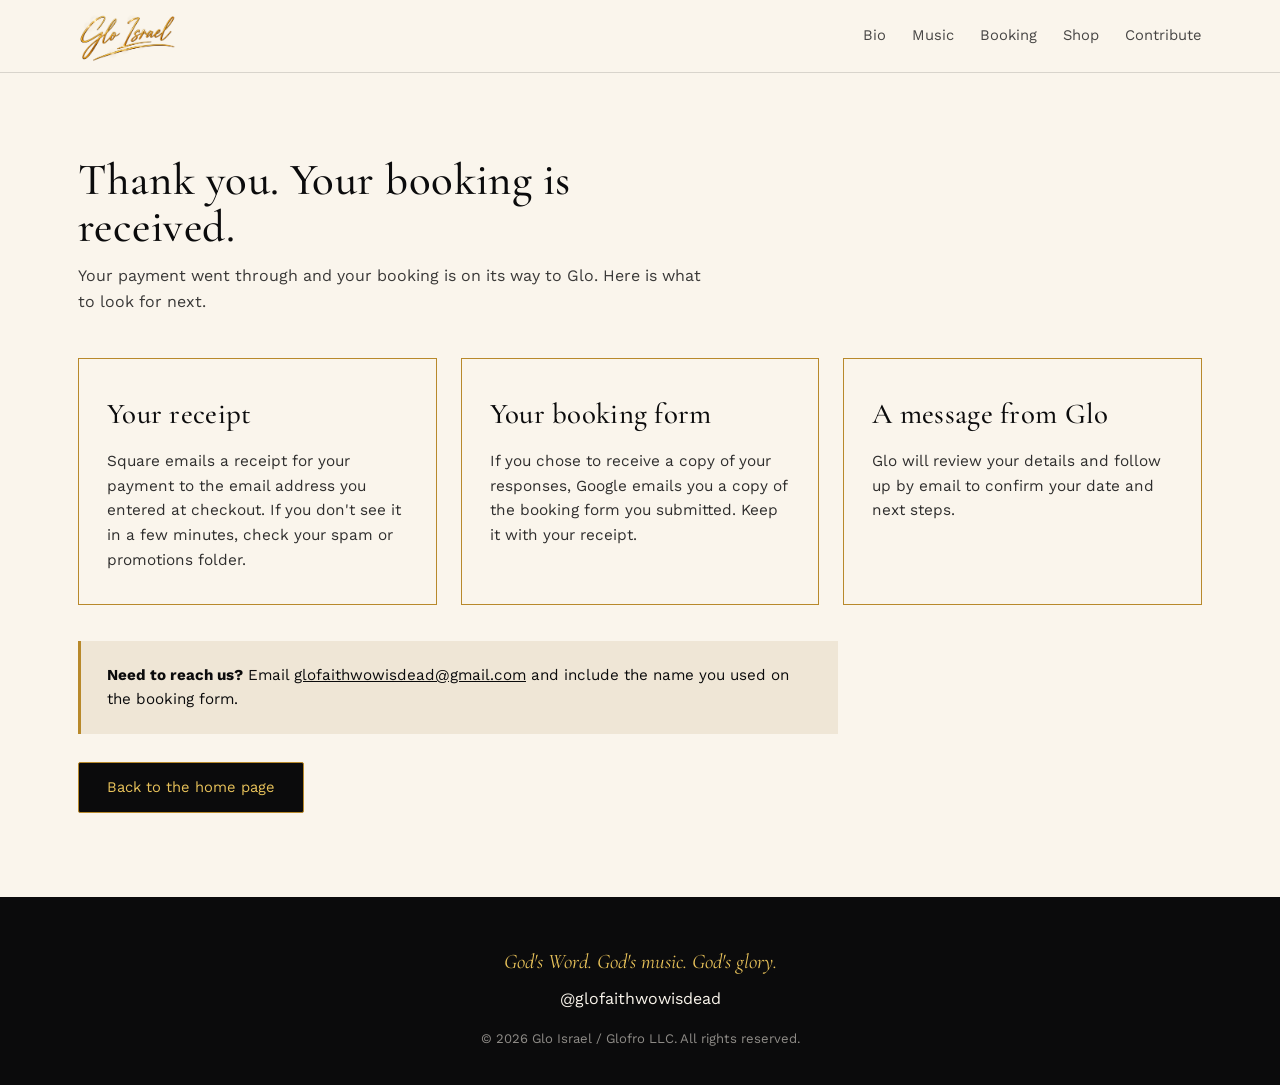
==== booking-received-x7q2.html @ c50c64b9 "Add files via upload" ====
<!DOCTYPE html><html lang="en"><head><meta charset="UTF-8"><meta name="viewport" content="width=device-width, initial-scale=1"><title>Booking received — Glo Israel</title><link rel="preconnect" href="https://fonts.googleapis.com"><link rel="preconnect" href="https://fonts.gstatic.com" crossorigin><link href="https://fonts.googleapis.com/css2?family=Cormorant+Garamond:ital,wght@0,400;0,500;0,600;1,400;1,500&family=Work+Sans:wght@300;400;500;600&display=swap" rel="stylesheet"><link rel="stylesheet" href="styles.css"><meta name="robots" content="noindex,nofollow"></head><body><nav><div class="wrap"><a class="brand" href="index.html"><img src="images/logo-gold.png" alt="Glo Israel"></a><div class="navlinks"><a href="index.html#bio">Bio</a><a href="index.html#music">Music</a><a href="booking.html">Booking</a><a href="shop.html" >Shop</a><a href="contribute.html" >Contribute</a></div></div></nav>
<section><div class="wrap"><div class="head"><h2>Thank you. Your booking is received.</h2><p>Your payment went through and your booking is on its way to Glo. Here is what to look for next.</p></div>
<div class="cards">
<div class="card"><h3>Your receipt</h3><p>Square emails a receipt for your payment to the email address you entered at checkout. If you don't see it in a few minutes, check your spam or promotions folder.</p></div>
<div class="card"><h3>Your booking form</h3><p>If you chose to receive a copy of your responses, Google emails you a copy of the booking form you submitted. Keep it with your receipt.</p></div>
<div class="card"><h3>A message from Glo</h3><p>Glo will review your details and follow up by email to confirm your date and next steps.</p></div></div>
<div class="note"><b>Need to reach us?</b> Email <a href="mailto:glofaithwowisdead@gmail.com" style="text-decoration:underline">glofaithwowisdead@gmail.com</a> and include the name you used on the booking form.</div>
<div class="cta" style="margin-top:28px"><a class="btn btn-gold" href="index.html">Back to the home page</a></div></div></section>
<footer><div class="wrap"><span class="s">God&#39;s Word. God&#39;s music. God&#39;s glory.</span><div>@glofaithwowisdead</div><div class="fine">&copy; 2026 Glo Israel / Glofro LLC. All rights reserved.</div></div></footer></body></html>
---- styles.css ----
:root{--ivory:#FAF5EC;--sand:#EFE6D6;--ink:#0B0B0C;--gold:#B8892B;--gold-hi:#E8C25A;--line:rgba(11,11,12,.14);--purple:#4B1FA0}
*{box-sizing:border-box;margin:0;padding:0}html{scroll-behavior:smooth}
body{background:var(--ivory);color:var(--ink);font:400 16px/1.6 'Work Sans',sans-serif;-webkit-font-smoothing:antialiased}
h1,h2,h3{font-family:'Cormorant Garamond',serif;font-weight:500;letter-spacing:.01em}
a{color:inherit;text-decoration:none}img{max-width:100%;display:block}
.wrap{max-width:1180px;margin:0 auto;padding:0 28px}
nav{position:sticky;top:0;z-index:50;background:rgba(250,245,236,.94);backdrop-filter:blur(6px);border-bottom:1px solid var(--line)}
nav .wrap{display:flex;align-items:center;justify-content:space-between;padding-top:10px;padding-bottom:10px;gap:16px}
.brand img{height:52px;width:auto;}
.navlinks{display:flex;gap:26px;font-size:.92rem}.navlinks a{opacity:.75;padding:6px 0}.navlinks a:hover,.navlinks a.on{opacity:1;border-bottom:2px solid var(--gold)}
@media(max-width:640px){.navlinks{gap:14px;font-size:.82rem}.brand img{height:38px}}
section{padding:84px 0}
.head{margin-bottom:44px;max-width:640px}.head h2{font-size:clamp(2.1rem,4vw,2.8rem);line-height:1.05}.head p{margin-top:12px;opacity:.8}
.btn{display:inline-block;padding:13px 28px;font-size:.92rem;border-radius:2px;border:1px solid var(--ink);transition:.25s;cursor:pointer;font-family:inherit;background:none;color:inherit}
.btn-gold{background:var(--ink);color:var(--gold-hi);border-color:var(--gold)}.btn-gold:hover{background:var(--gold);color:var(--ink)}
.btn-line:hover{background:var(--ink);color:var(--ivory)}
.dark{background:var(--ink);color:var(--ivory)}.dark .head p{opacity:.7}
.sand{background:var(--sand)}
.hero{display:grid;grid-template-columns:1.05fr .95fr;background:var(--ivory)}
.hero-text{display:flex;flex-direction:column;justify-content:center;padding:80px 48px 80px 28px;max-width:640px;margin-left:auto}
.verse{font:italic 500 clamp(1.6rem,3vw,2.3rem)/1.3 'Cormorant Garamond',serif;color:var(--ink)}
.verse small{display:block;font:400 .95rem 'Work Sans',sans-serif;opacity:.7;margin-top:10px}
.hero h1{margin:22px 0 10px}.hero h1 img{width:min(520px,100%);}
.hero p.sub{opacity:.8;max-width:430px}.cta{margin-top:32px;display:flex;gap:14px;flex-wrap:wrap}

.hero-img{background:#dcdcde}.hero-img img{width:100%;height:100%;object-fit:cover;object-position:center 30%;min-height:560px}
@media(max-width:900px){.hero{grid-template-columns:1fr}.hero-img{order:1}.hero-text{order:2;padding:48px 28px;margin:0}.hero-img img{min-height:0;max-height:560px}}
.video{aspect-ratio:16/9;max-width:900px;margin:0 auto;border:1px solid var(--gold);background:#000}.video iframe{width:100%;height:100%;border:0}
.bio-grid{display:grid;grid-template-columns:.85fr 1.15fr;gap:56px;align-items:start}.bio-grid p{margin-bottom:18px;max-width:60ch}
.closer{font:italic 1.25rem 'Cormorant Garamond',serif;color:var(--gold)}
@media(max-width:840px){.bio-grid{grid-template-columns:1fr;gap:32px}}
.track{display:grid;grid-template-columns:110px 1fr auto;gap:28px;align-items:center;padding:28px 0;border-top:1px solid var(--line)}.track:last-child{border-bottom:1px solid var(--line)}
.track img{width:110px;height:110px;object-fit:cover}.track h3{font-size:1.6rem}.track .ref{font-style:italic;color:var(--gold);font-size:.88rem}
.meta{text-align:right;font-size:.85rem;opacity:.75}
@media(max-width:720px){.track{grid-template-columns:80px 1fr}.track img{width:80px;height:80px}.meta{grid-column:1/-1;text-align:left}}
.embed{margin-bottom:20px;border:1px solid rgba(255,255,255,.14)}.plat{display:flex;gap:12px;flex-wrap:wrap;margin-top:24px}
.plat a{padding:13px 24px;border:1px solid rgba(255,255,255,.3);border-radius:2px}.plat a:hover{border-color:var(--gold-hi)}
.cards{display:grid;grid-template-columns:repeat(3,1fr);gap:24px}
.card{border:1px solid var(--gold);background:var(--ivory);padding:32px 28px;display:flex;flex-direction:column;gap:12px}
.card h3{font-size:1.8rem}.card .tag{color:var(--gold);font-style:italic;font-family:'Cormorant Garamond',serif;font-size:1.1rem}.card .btn{margin-top:auto;text-align:center}
.card p{opacity:.85;font-size:.96rem}
@media(max-width:900px){.cards{grid-template-columns:1fr}}
.note{margin-top:36px;padding:22px 26px;border-left:3px solid var(--gold);background:var(--sand);font-size:.95rem;max-width:760px}
.shop{display:grid;grid-template-columns:1fr 1fr;gap:56px;align-items:center}
.shop img{width:100%;max-width:480px;margin:0 auto;border:1px solid var(--gold)}
.swatches{display:flex;gap:12px;margin:14px 0 22px}
.sw{width:44px;height:44px;border-radius:50%;border:2px solid var(--ivory);outline:1px solid var(--line);cursor:pointer}.sw.on{outline:2px solid var(--gold)}
select{padding:12px;font:inherit;border:1px solid var(--ink);background:var(--ivory);min-width:140px}
.price{font:500 2.2rem 'Cormorant Garamond',serif}
@media(max-width:840px){.shop{grid-template-columns:1fr;gap:32px}}
ul.use{margin:14px 0 24px 20px}ul.use li{margin-bottom:6px}
.contact .row{margin-bottom:18px}.contact .l{font-size:.82rem;opacity:.6;display:block}
footer{background:var(--ink);color:var(--ivory);padding:52px 0 36px;text-align:center}
footer .s{font:italic 1.3rem 'Cormorant Garamond',serif;color:var(--gold-hi);display:block;margin-bottom:12px}footer .fine{font-size:.82rem;opacity:.55;margin-top:16px}
:focus-visible{outline:2px solid var(--gold);outline-offset:3px}

.split{display:grid;grid-template-columns:1fr 1fr;gap:48px;align-items:center}.split>img{width:100%;max-height:520px;object-fit:cover;object-position:center 20%;border:1px solid var(--gold)}
.gallery{display:grid;grid-template-columns:repeat(3,1fr);gap:18px}.gallery img{width:100%;aspect-ratio:3/4;object-fit:cover;object-position:center 25%;border:1px solid var(--gold)}.gallery img.w{aspect-ratio:3/4}
.dark-g{margin-top:56px}
@media(max-width:840px){.split{grid-template-columns:1fr;gap:28px}.gallery{gap:10px}}
.bio-grid>*,.split>*,.shop>*,.hero>*{min-width:0}.track img{background:linear-gradient(135deg,#0B0B0C,#4a3810);color:transparent;font-size:0}
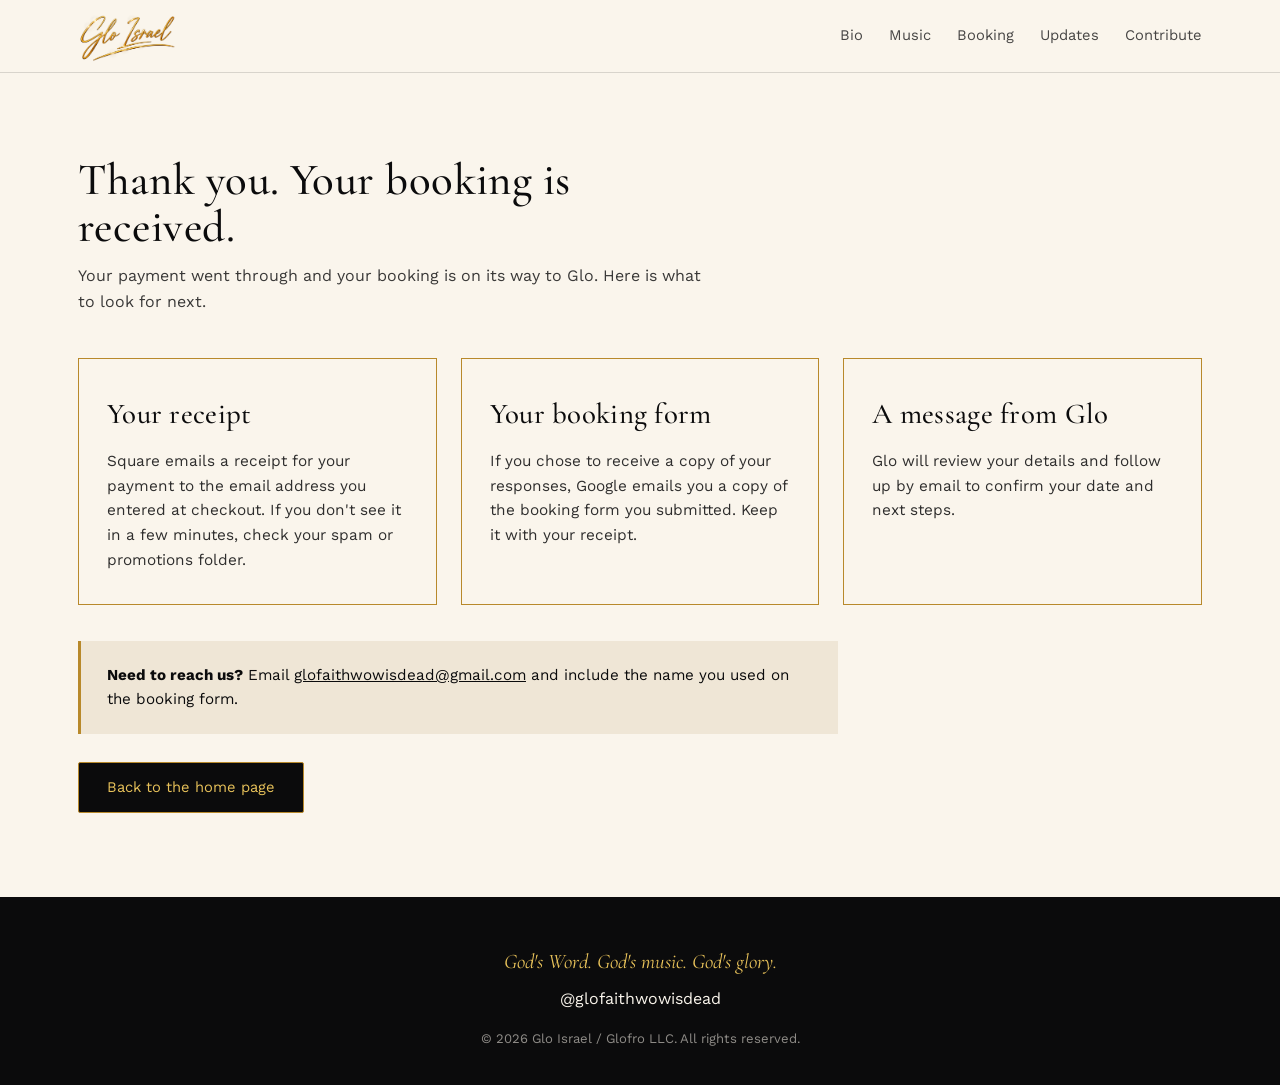
==== commit cde14a59: "Update booking-received-x7q2.html" ====
--- a/booking-received-x7q2.html
+++ b/booking-received-x7q2.html
@@ -1,4 +1,13 @@
-<!DOCTYPE html><html lang="en"><head><meta charset="UTF-8"><meta name="viewport" content="width=device-width, initial-scale=1"><title>Booking received — Glo Israel</title><link rel="preconnect" href="https://fonts.googleapis.com"><link rel="preconnect" href="https://fonts.gstatic.com" crossorigin><link href="https://fonts.googleapis.com/css2?family=Cormorant+Garamond:ital,wght@0,400;0,500;0,600;1,400;1,500&family=Work+Sans:wght@300;400;500;600&display=swap" rel="stylesheet"><link rel="stylesheet" href="styles.css"><meta name="robots" content="noindex,nofollow"></head><body><nav><div class="wrap"><a class="brand" href="index.html"><img src="images/logo-gold.png" alt="Glo Israel"></a><div class="navlinks"><a href="index.html#bio">Bio</a><a href="index.html#music">Music</a><a href="booking.html">Booking</a><a href="shop.html" >Shop</a><a href="contribute.html" >Contribute</a></div></div></nav>
+<!DOCTYPE html><html lang="en"><head><script>(function(w,d,s,l,i){w[l]=w[l]||[];w[l].push({'gtm.start':new Date().getTime(),event:'gtm.js'});var f=d.getElementsByTagName(s)[0],j=d.createElement(s),dl=l!='dataLayer'?'&l='+l:'';j.async=true;j.src='https://www.googletagmanager.com/gtm.js?id='+i+dl;f.parentNode.insertBefore(j,f);})(window,document,'script','dataLayer','GTM-5RPHSQC5');</script><meta charset="UTF-8"><meta name="viewport" content="width=device-width, initial-scale=1"><title>Booking received — Glo Israel</title><link rel="preconnect" href="https://fonts.googleapis.com"><link rel="preconnect" href="https://fonts.gstatic.com" crossorigin><link href="https://fonts.googleapis.com/css2?family=Cormorant+Garamond:ital,wght@0,400;0,500;0,600;1,400;1,500&family=Work+Sans:wght@300;400;500;600&display=swap" rel="stylesheet"><link rel="stylesheet" href="styles.css"><meta name="robots" content="noindex,nofollow"><!-- TikTok Pixel Code Start --><script>
+!function (w, d, t) {
+  w.TiktokAnalyticsObject=t;var ttq=w[t]=w[t]||[];ttq.methods=["page","track","identify","instances","debug","on","off","once","ready","alias","group","enableCookie","disableCookie","holdConsent","revokeConsent","grantConsent"],ttq.setAndDefer=function(t,e){t[e]=function(){t.push([e].concat(Array.prototype.slice.call(arguments,0)))}};for(var i=0;i<ttq.methods.length;i++)ttq.setAndDefer(ttq,ttq.methods[i]);ttq.instance=function(t){for(
+var e=ttq._i[t]||[],n=0;n<ttq.methods.length;n++)ttq.setAndDefer(e,ttq.methods[n]);return e},ttq.load=function(e,n){var r="https://analytics.tiktok.com/i18n/pixel/events.js",o=n&&n.partner;ttq._i=ttq._i||{},ttq._i[e]=[],ttq._i[e]._u=r,ttq._t=ttq._t||{},ttq._t[e]=+new Date,ttq._o=ttq._o||{},ttq._o[e]=n||{};n=document.createElement("script")
+;n.type="text/javascript",n.async=!0,n.src=r+"?sdkid="+e+"&lib="+t;e=document.getElementsByTagName("script")[0];e.parentNode.insertBefore(n,e)};
+  ttq.load('DBQCJ4JC77UBQ4PDUU9G');
+  ttq.page();
+  ttq.track('SubmitForm');
+}(window, document, 'ttq');
+</script><!-- TikTok Pixel Code End --></head><body><noscript><iframe src="https://www.googletagmanager.com/ns.html?id=GTM-5RPHSQC5" height="0" width="0" style="display:none;visibility:hidden"></iframe></noscript><nav><div class="wrap"><a class="brand" href="index.html"><img src="images/logo-gold.png" alt="Glo Israel"></a><div class="navlinks"><a href="index.html#bio">Bio</a><a href="index.html#music">Music</a><a href="booking.html">Booking</a><a href="updates.html" >Updates</a><a href="contribute.html" >Contribute</a></div></div></nav>
 <section><div class="wrap"><div class="head"><h2>Thank you. Your booking is received.</h2><p>Your payment went through and your booking is on its way to Glo. Here is what to look for next.</p></div>
 <div class="cards">
 <div class="card"><h3>Your receipt</h3><p>Square emails a receipt for your payment to the email address you entered at checkout. If you don't see it in a few minutes, check your spam or promotions folder.</p></div>
